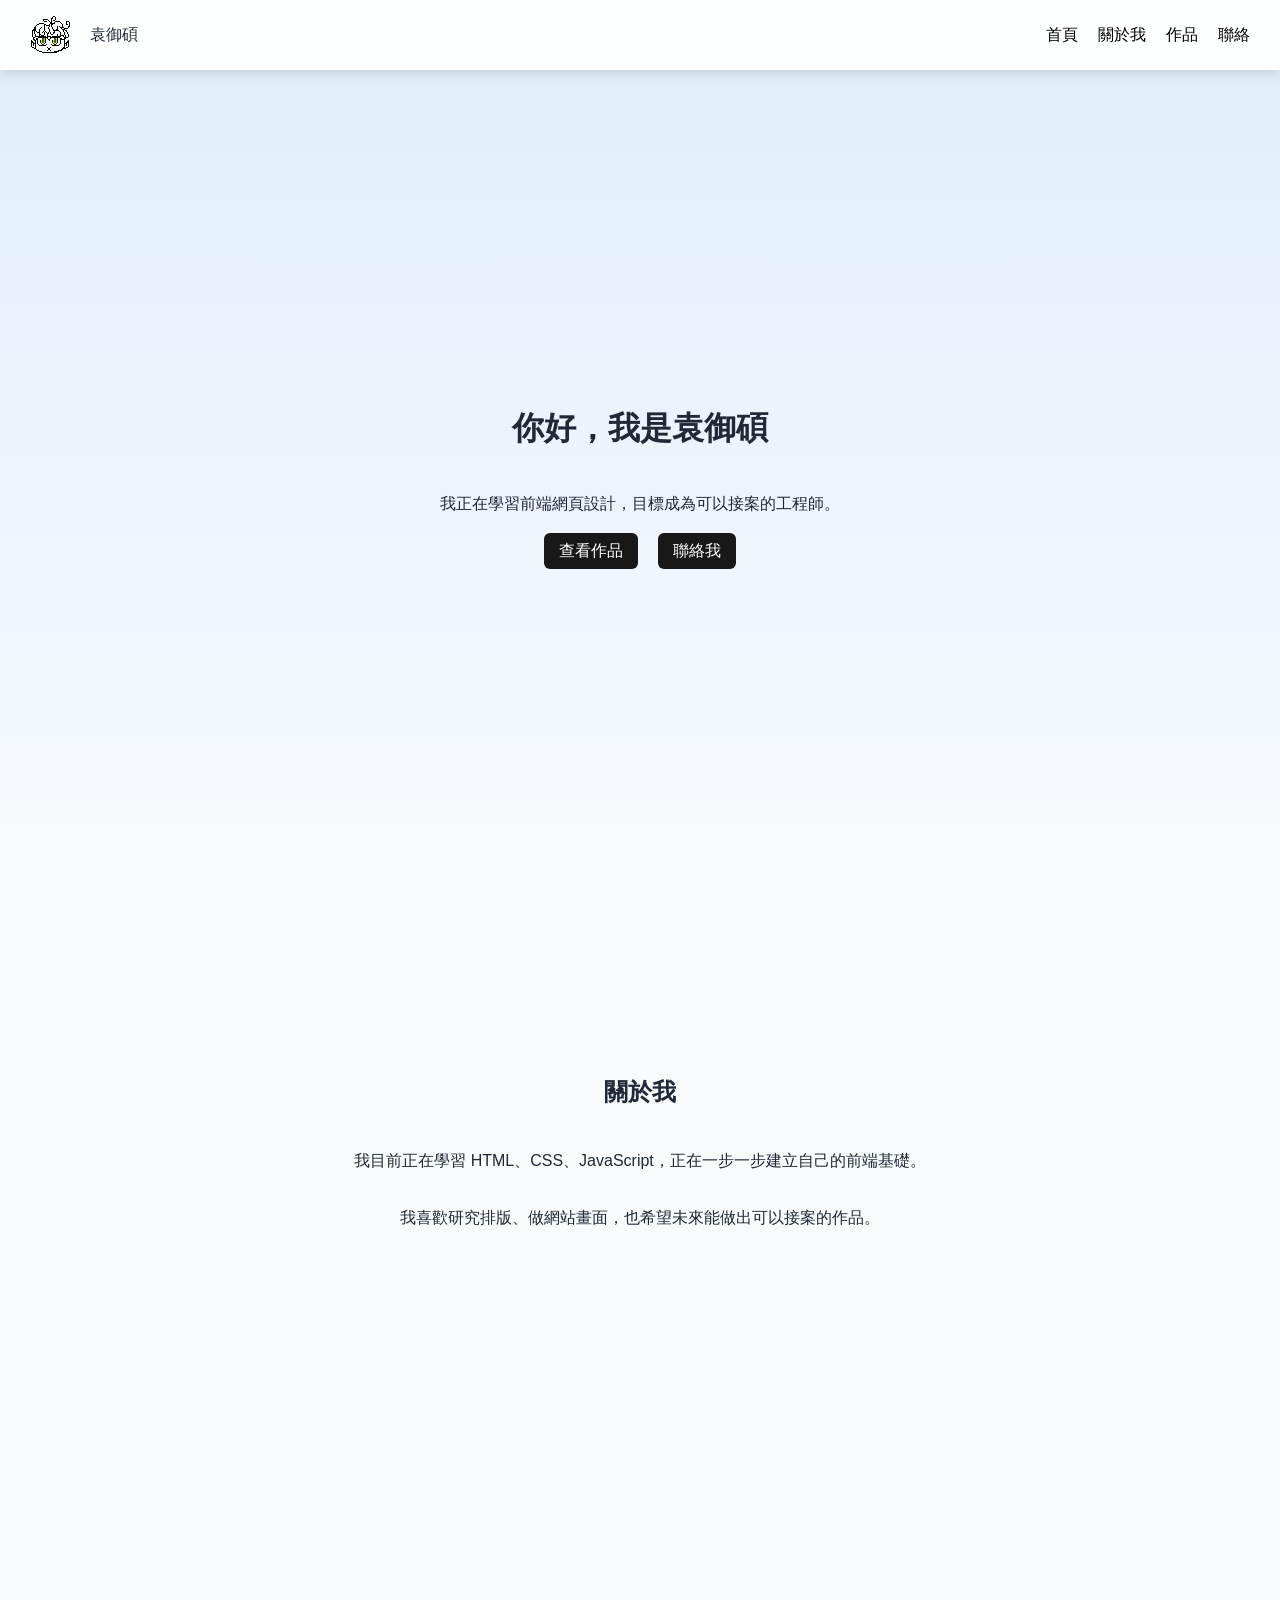
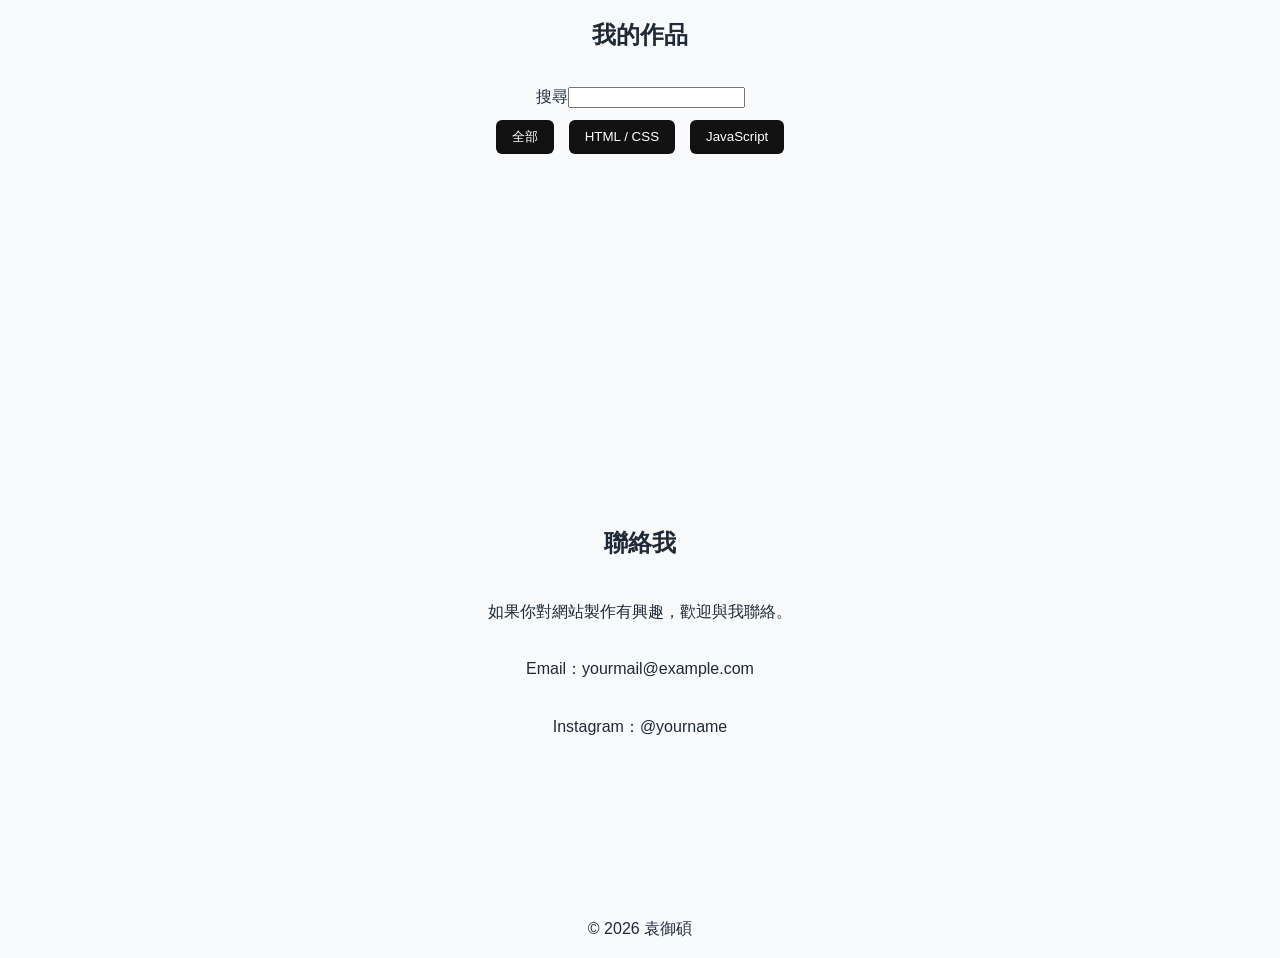
==== 個人接案網頁/me.html @ dc20ccfd "Add files via upload" ====
<!DOCTYPE html>
<html lang="zh-Hant-TW">

<head>
    <meta charset="UTF-8">
    <meta name="viewport" content="width=device-width,initial-scale=1.0">
    <title>袁御碩 | 作品集</title>
    <link rel="stylesheet" href="css/me.css">
</head>

<body>
    <nav class="navbar">
        <div class="logo">
            <img src="img/su.png" alt="logo">
            <p>袁御碩</p>
        </div>
        <div class="nav-links">
            <a href="#home">首頁</a>
            <a href="#about">關於我</a>
            <a href="#projects">作品</a>
            <a href="#contact">聯絡</a>
        </div>
    </nav>

    <header class="hero" id="home">
        <h1>你好，我是袁御碩</h1>
        <p>我正在學習前端網頁設計，目標成為可以接案的工程師。</p>
        <div class="hero-buttons">
            <a href="#projects" class="btn">查看作品</a>
            <a href="#contact" class="btn btn-light">聯絡我</a>
        </div>
    </header>

    <section class="about" id="about">
        <h2>關於我</h2>
        <p>我目前正在學習 HTML、CSS、JavaScript，正在一步一步建立自己的前端基礎。</p>
        <p>我喜歡研究排版、做網站畫面，也希望未來能做出可以接案的作品。</p>
    </section>

    <section class="projects" id="projects">
        <h2>我的作品</h2>
        <label>搜尋<input type="text" class="search-input"></label>
        <div class="filter-buttons">
            <button class="filter-all filter-btn" data-type="all">全部</button>
            <button class="filter-html filter-btn" data-type="html">HTML / CSS</button>
            <button class="filter-js filter-btn" data-type="javascript">JavaScript</button>
        </div>
        <div class="card-list"></div>

    </section>


    <section class="contact" id="contact">
        <h2>聯絡我</h2>
        <p>如果你對網站製作有興趣，歡迎與我聯絡。</p>
        <p>Email：yourmail@example.com</p>
        <p>Instagram：@yourname</p>
    </section>

    <footer class="footer" id="contact">
        <p>© 2026 袁御碩</p>
    </footer>

    <script src="js/me.js"></script>
</body>

</html>
---- 個人接案網頁/css/me.css ----
* {
    box-sizing: border-box;
}

body {
    margin: 0;
    font-family: Arial, Helvetica, sans-serif;
    background-color: #f8fafc;
    color: #1f2937;
    line-height: 1.6;
    text-align: center;
}

.navbar {
    display: flex;
    justify-content: space-between;
    align-items: center;
    padding: 10px 30px;
    background-color: rgba(255, 255, 255, 0.85);
    box-shadow: 0 5px 10px rgba(0, 0, 0, 0.1);
    position: sticky;
    top: 0;
    backdrop-filter: blur(8px);
    height: 70px;
}

.logo {

    display: flex;
    justify-content: center;
    align-items: center;
    gap: 20px;
}

.nav-links {
    display: flex;
    justify-content: center;
    align-items: center;
    gap: 20px;
}

.nav-links a {
    text-decoration: none;
    color: black;
}

.nav-links a:hover {
    color: #ff0000;
}

.hero {
    display: flex;
    flex-direction: column;
    justify-content: center;
    align-items: center;
    height: 90vh;
    background: linear-gradient(#e1effc, #f8fafc);
}

.hero-buttons {
    display: flex;
    justify-content: center;
    align-items: center;
    gap: 20px;
}

.hero-buttons a {
    text-decoration: none;
    color: white;
    background: rgb(24, 24, 24);
    padding: 5px 15px;
    border-radius: 6px;
}

.hero-buttons a:hover {
    color: #ff0000;
}

.about {
    display: flex;
    justify-content: center;
    align-items: center;
    flex-direction: column;
    height: 60vh;
}

.projects {
    display: flex;
    justify-content: center;
    align-items: center;
    flex-direction: column;
    height: 60vh;
}

.card-list {
    display: grid;
    grid-template-columns: repeat(3, 1fr);
    gap: 50px;
}

.card {
    display: flex;
    flex-direction: column;
    justify-content: center;
    align-items: center;
    width: 220px;
    height: 220px;
    border: 2px solid black;
    border-radius: 10px;
    box-shadow: 0 10px 15px rgba(0, 0, 0, 0.2);
    transition: 0.3s;
}

.card:hover {
    transform: scale(1.05);
    box-shadow: 0 15px 20px rgba(0, 0, 0, 0.3);
}

.card a {
    text-decoration: none;
    color: white;
    background: rgb(24, 24, 24);
    border-radius: 6px;
    padding: 5px 10px;
}

.card a:hover {
    color: #ff0000;
}

.contact{
    display: flex;
    flex-direction: column;
    justify-content: center;
    align-items: center;
    height: 60vh;
}
.filter-buttons {
    display: flex;
    justify-content: center;
    gap: 15px;
    margin-bottom: 30px;
}

.filter-btn {
    padding: 8px 16px;
    border: none;
    border-radius: 6px;
    background-color: #111;
    color: white;
    cursor: pointer;
}

.filter-btn:hover {
    background-color: #333;
}
.filter-btn.active {
    background-color: #ff0000;
    color: white;
}
label{
    margin: 10px;
}
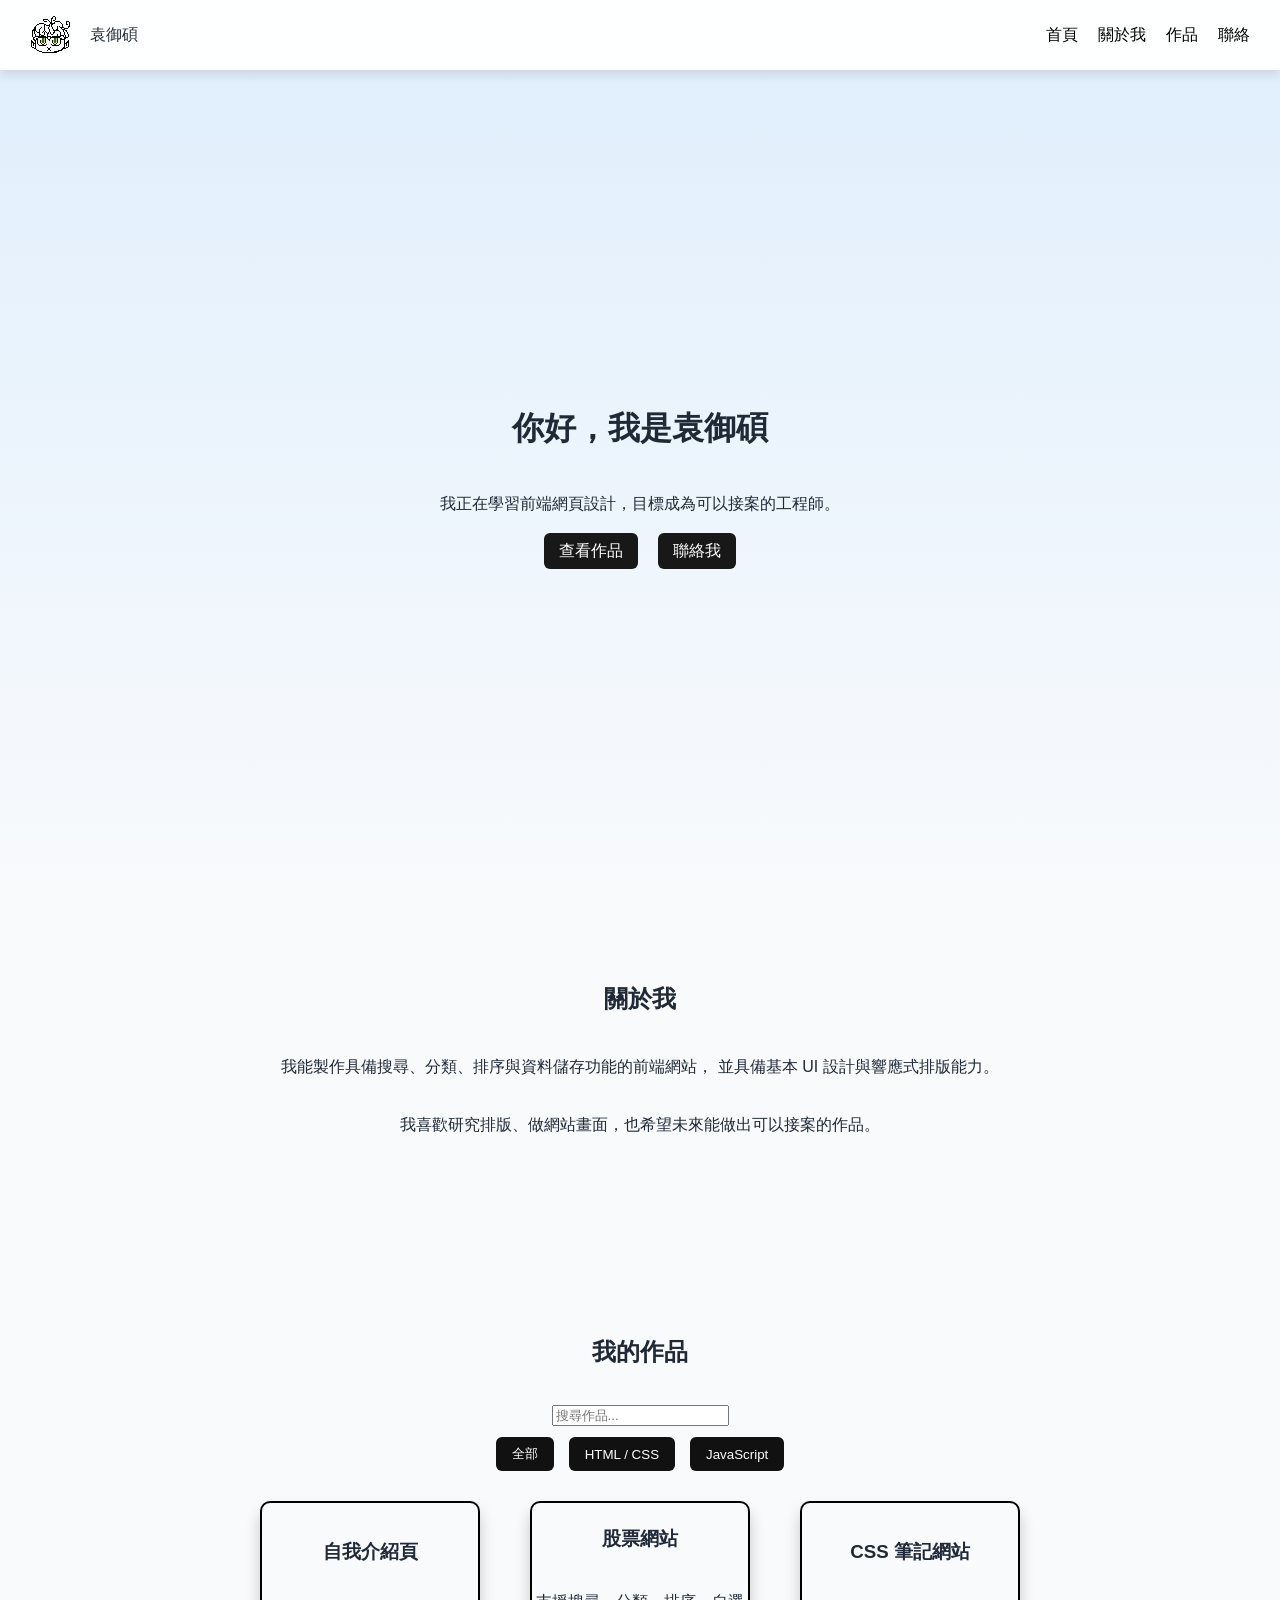
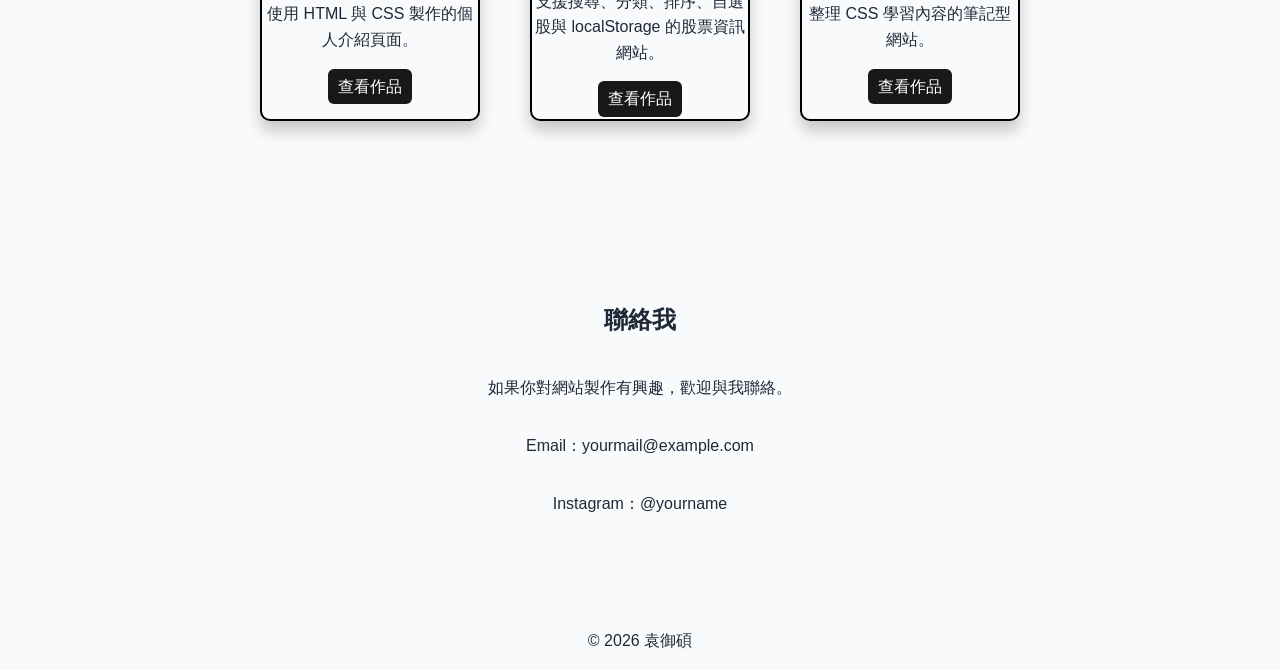
==== commit dcc31402: "Add files via upload" ====
--- a/個人接案網頁/me.html
+++ b/個人接案網頁/me.html
@@ -33,13 +33,14 @@
 
     <section class="about" id="about">
         <h2>關於我</h2>
-        <p>我目前正在學習 HTML、CSS、JavaScript，正在一步一步建立自己的前端基礎。</p>
+        <p>我能製作具備搜尋、分類、排序與資料儲存功能的前端網站，
+            並具備基本 UI 設計與響應式排版能力。</p>
         <p>我喜歡研究排版、做網站畫面，也希望未來能做出可以接案的作品。</p>
     </section>
 
     <section class="projects" id="projects">
         <h2>我的作品</h2>
-        <label>搜尋<input type="text" class="search-input"></label>
+        <label><input type="text" class="search-input" placeholder="搜尋作品..."></label>
         <div class="filter-buttons">
             <button class="filter-all filter-btn" data-type="all">全部</button>
             <button class="filter-html filter-btn" data-type="html">HTML / CSS</button>
@@ -57,7 +58,7 @@
         <p>Instagram：@yourname</p>
     </section>
 
-    <footer class="footer" id="contact">
+    <footer class="footer">
         <p>© 2026 袁御碩</p>
     </footer>
 
--- a/個人接案網頁/css/me.css
+++ b/個人接案網頁/css/me.css
@@ -81,7 +81,7 @@
     justify-content: center;
     align-items: center;
     flex-direction: column;
-    height: 60vh;
+    padding: 80px 20px;
 }
 
 .projects {
@@ -89,7 +89,7 @@
     justify-content: center;
     align-items: center;
     flex-direction: column;
-    height: 60vh;
+    padding: 80px 20px;
 }
 
 .card-list {
@@ -112,7 +112,7 @@
 }
 
 .card:hover {
-    transform: scale(1.05);
+    transform: translateY(-10px) scale(1.05);
     box-shadow: 0 15px 20px rgba(0, 0, 0, 0.3);
 }
 
@@ -133,7 +133,7 @@
     flex-direction: column;
     justify-content: center;
     align-items: center;
-    height: 60vh;
+    padding: 80px 20px;
 }
 .filter-buttons {
     display: flex;
@@ -161,4 +161,19 @@
 label{
     margin: 10px;
 }
+@media (max-width: 768px){
+    .card-list{
+        grid-template-columns: 1fr;
+    }
 
+    .navbar{
+        flex-direction: column;
+        height: auto;
+        padding: 15px;
+    }
+
+    .nav-links{
+        flex-wrap: wrap;
+    }
+}
+
